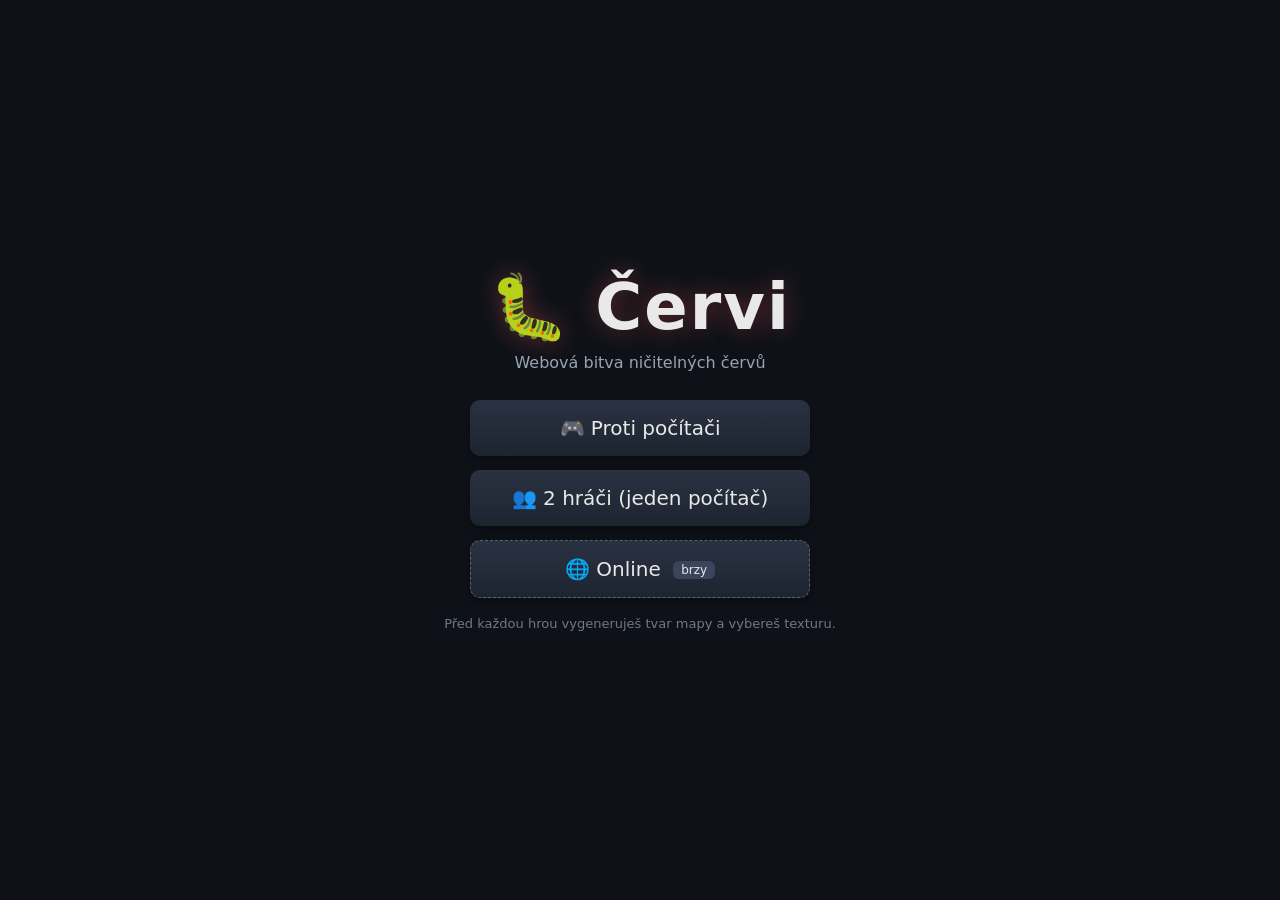
==== deploy/index.html @ 458a77c7 "Worms web hra - minifikovany build (zdroje zustavaji lokalne)" ====
<!DOCTYPE html>
<html lang="cs">
<head>
<meta charset="utf-8">
<meta name="viewport" content="width=device-width, initial-scale=1">
<title>Červi – webová bitva</title>
<link rel="icon" href="data:image/svg+xml,<svg xmlns='http://www.w3.org/2000/svg' viewBox='0 0 100 100'><text y='.9em' font-size='90'>🐛</text></svg>">
<link rel="stylesheet" href="css/style-260804-225552.css">
</head>
<body>
<div id="app">

  <section id="screen-menu" class="screen">
    <h1 class="title">🐛 Červi</h1>
    <p class="sub">Webová bitva ničitelných červů</p>
    <div class="menu-btns">
      <button id="btn-single" class="big">🎮 Proti počítači</button>
      <button id="btn-local" class="big">👥 2 hráči (jeden počítač)</button>
      <button id="btn-online" class="big soon">🌐 Online <span class="badge">brzy</span></button>
    </div>
    <p class="hint">Před každou hrou vygeneruješ tvar mapy a vybereš texturu.</p>
  </section>

  <section id="screen-setup" class="screen hidden">
    <h2 id="setup-title">Příprava mapy</h2>
    <div class="setup-box card">
      <div class="map-preview-wrap">
        <canvas id="map-preview" width="360" height="202"></canvas>
      </div>
      <div class="row center">
        <button id="btn-gen-map" class="btn">🔄 Vygenerovat nový tvar mapy</button>
      </div>
      <div id="tex-picker"></div>
      <div class="row center">
        <button id="btn-back" class="btn">← Zpět</button>
        <button id="btn-start" class="btn big-cta">🚀 Začít hru</button>
      </div>
    </div>
  </section>

  <section id="screen-game" class="screen hidden">
    <button id="btn-pause" title="Pauza / menu (Esc)">☰</button>
    <div id="hud">
      <div id="team-red" class="team-panel red"></div>
      <div id="hud-center">
        <div id="turn-label">Tah</div>
        <div id="turn-bar-wrap"><div id="turn-bar"></div></div>
        <div id="wind"><span id="wind-arrow">➤</span><span id="wind-val">0</span></div>
      </div>
      <div id="team-blue" class="team-panel blue"></div>
    </div>
    <div id="canvas-wrap">
      <canvas id="game-canvas" width="1280" height="720"></canvas>
    </div>
    <div id="weapon-table"></div>
    <div id="controls-hint">Míření: myš &nbsp;·&nbsp; Síla: drž tlačítko, pusť = výstřel &nbsp;·&nbsp; Zruš: pravé tlačítko / Esc &nbsp;·&nbsp; P1: WASD + W skok &nbsp;·&nbsp; P2: šipky + ↑ &nbsp;·&nbsp; Klik na červa = výběr &nbsp;·&nbsp; Esc = pauza</div>
    <div id="msg"></div>
    <div id="overlay" class="hidden">
      <div id="overlay-text"></div>
      <div class="overlay-btns">
        <button id="btn-rematch" class="big">🔁 Znovu</button>
        <button id="btn-menu" class="big">🏠 Menu</button>
      </div>
    </div>
    <div id="pause-overlay" class="hidden">
      <div class="pause-box">
        <div id="pause-text">⏸ Pauza</div>
        <div class="overlay-btns">
          <button id="btn-resume" class="big">▶ Pokračovat</button>
          <button id="btn-pause-menu" class="big">🏠 Menu</button>
        </div>
      </div>
    </div>
  </section>

</div>

  <script src="js/app-260804-225552.js"></script>
</body>
</html>
---- deploy/css/style-260804-225552.css ----
* { box-sizing: border-box; margin: 0; padding: 0; }
html, body {
height: 100%;
background: #0e1218;
color: #e9e9e9;
font-family: "Segoe UI", system-ui, Arial, sans-serif;
overflow: hidden;
}
#app { height: 100vh; }
.hidden { display: none !important; }
.screen {
height: 100vh;
display: flex;
flex-direction: column;
align-items: center;
justify-content: center;
gap: 18px;
padding: 20px;
}
.title {
font-size: 64px;
letter-spacing: 2px;
text-shadow: 0 0 24px rgba(255, 90, 90, 0.35);
}
.sub { color: #9aa3b0; margin-top: -10px; }
.hint { color: #6f7885; font-size: 13px; }
.menu-btns { display: flex; flex-direction: column; gap: 14px; margin-top: 10px; }
button {
font: inherit;
cursor: pointer;
border: none;
border-radius: 10px;
background: linear-gradient(180deg, #2a3242, #1d2430);
color: #e9e9e9;
padding: 12px 26px;
transition: transform .12s, box-shadow .12s, background .12s;
box-shadow: 0 4px 10px rgba(0,0,0,.35);
}
button:hover { transform: translateY(-2px); box-shadow: 0 8px 18px rgba(0,0,0,.45); }
button:active { transform: translateY(0); }
button:disabled { opacity: .4; cursor: not-allowed; }
button.big { font-size: 20px; padding: 16px 42px; min-width: 300px; }
button.soon { border: 1px dashed #55607a; }
.badge {
font-size: 12px;
background: #3a445c;
border-radius: 6px;
padding: 2px 8px;
vertical-align: middle;
margin-left: 6px;
}
.card {
background: #171d27;
border: 1px solid #26303f;
border-radius: 14px;
padding: 26px 30px;
box-shadow: 0 10px 30px rgba(0,0,0,.4);
}
.setup-box { display: flex; flex-direction: column; gap: 16px; min-width: 420px; }
.row { display: flex; align-items: center; gap: 14px; }
.row .btn { font-size: 15px; padding: 10px 18px; }
.big-cta { background: linear-gradient(180deg, #c4453c, #8e2b26); font-size: 18px; padding: 12px 30px; }
.chk { display: flex; align-items: center; gap: 8px; font-size: 16px; cursor: pointer; user-select: none; }
.chk.small { font-size: 14px; color: #b9c2d0; }
.chk input { width: 17px; height: 17px; accent-color: #c4453c; }
.setup-box { min-width: 480px; }
.map-preview-wrap canvas {
width: 100%;
border-radius: 10px;
border: 1px solid #2c3648;
background: #0b0f16;
display: block;
}
.row.center { justify-content: center; }
#tex-picker { display: flex; gap: 10px; justify-content: center; flex-wrap: wrap; }
.tex-btn {
width: 100px;
padding: 8px;
display: flex;
flex-direction: column;
align-items: center;
gap: 6px;
font-size: 12px;
border-radius: 10px;
background: linear-gradient(180deg, #222b3a, #181f2b);
border: 1px solid #2c3648;
}
.tex-btn canvas { width: 100%; height: 36px; border-radius: 6px; border: 1px solid #1a212c; }
.tex-btn.selected { border-color: #f0c04a; box-shadow: 0 0 12px rgba(240,192,74,.35); transform: translateY(-3px); }
.tex-btn:hover { background: linear-gradient(180deg, #2a3446, #1d2532); }
#screen-game { justify-content: flex-start; gap: 8px; padding: 8px; position: relative; }
#btn-pause {
position: absolute;
top: 8px;
right: 10px;
z-index: 40;
font-size: 16px;
padding: 8px 14px;
background: rgba(30,38,52,.85);
border: 1px solid #2c3648;
}
#hud {
width: min(1280px, 100%);
display: flex;
align-items: center;
justify-content: space-between;
gap: 14px;
}
.team-panel {
background: rgba(20,26,36,.85);
border-radius: 10px;
padding: 8px 12px;
min-width: 210px;
border: 1px solid #26303f;
}
.team-panel .t-head { display: flex; justify-content: space-between; font-size: 13px; margin-bottom: 6px; font-weight: 600; }
.team-panel.red .t-head { color: #e87878; }
.team-panel.blue .t-head { color: #7db4ef; }
.team-panel.active { border-color: #f0c04a; box-shadow: 0 0 14px rgba(240,192,74,.25); }
.team-panel.dead { opacity: .55; }
.chips { display: flex; flex-direction: column; gap: 4px; }
.chip { display: flex; align-items: center; gap: 8px; font-size: 11px; color: #c3cbda; }
.chip.dead { opacity: .3; text-decoration: line-through; }
.chip .c-name { width: 26px; }
.chip .bar { flex: 1; height: 9px; background: #232b38; border-radius: 5px; overflow: hidden; }
.chip .fill { height: 100%; background: #5fd45f; border-radius: 5px; transition: width .15s; }
.chip .fill.mid { background: #e8a33d; }
.chip .fill.low { background: #e05858; }
#hud-center { display: flex; flex-direction: column; align-items: center; gap: 4px; flex: 1; }
#turn-label { font-size: 15px; font-weight: 700; letter-spacing: .5px; }
#turn-bar-wrap { width: 320px; max-width: 100%; height: 12px; background: #202837; border-radius: 7px; overflow: hidden; border: 1px solid #2c3648; }
#turn-bar { height: 100%; background: #5fd45f; width: 100%; }
#turn-bar.mid { background: #e8a33d; }
#turn-bar.low { background: #e05858; }
#wind { display: flex; align-items: center; gap: 6px; font-size: 13px; color: #9fb3d1; }
#wind-arrow { display: inline-block; font-size: 15px; transition: transform .4s; }
#canvas-wrap {
flex: 1;
min-height: 0;
width: min(1280px, 100%);
display: flex;
align-items: center;
justify-content: center;
}
#game-canvas {
background: #0b0f16;
border-radius: 10px;
border: 1px solid #26303f;
box-shadow: 0 8px 28px rgba(0,0,0,.5);
max-height: 100%;
max-width: 100%;
touch-action: none;
cursor: crosshair;
}
#weapon-table {
display: flex;
gap: 10px;
justify-content: center;
padding: 6px 0 2px;
}
.wbtn {
width: 108px;
height: 62px;
display: flex;
flex-direction: column;
align-items: center;
justify-content: center;
gap: 2px;
padding: 6px;
border-radius: 10px;
background: linear-gradient(180deg, #222b3a, #181f2b);
border: 1px solid #2c3648;
font-size: 12px;
}
.wbtn .ic { font-size: 22px; line-height: 1; }
.wbtn .nm { font-size: 12px; font-weight: 600; }
.wbtn .am { font-size: 11px; color: #8fa0b8; }
.wbtn.selected { border-color: #f0c04a; box-shadow: 0 0 12px rgba(240,192,74,.35); transform: translateY(-3px); }
.wbtn.empty { opacity: .3; pointer-events: none; }
.wbtn:hover:not(.empty) { background: linear-gradient(180deg, #2a3446, #1d2532); }
#controls-hint { font-size: 11px; color: #5d6673; text-align: center; padding-bottom: 4px; }
#msg {
position: fixed;
left: 50%;
bottom: 120px;
transform: translateX(-50%);
background: rgba(16,20,28,.92);
border: 1px solid #33405a;
border-radius: 10px;
padding: 10px 22px;
font-size: 17px;
font-weight: 600;
opacity: 0;
pointer-events: none;
transition: opacity .25s;
z-index: 50;
max-width: 80vw;
text-align: center;
}
#msg.show { opacity: 1; }
#msg.dmg { color: #ffb0b0; border-color: #7a3a3a; }
#msg.turn { color: #ffd98a; border-color: #6a5a2a; }
#msg.pickup { color: #a8f0a8; border-color: #3a6a3a; }
#msg.warn { color: #ff9a9a; }
#overlay {
position: fixed;
inset: 0;
background: rgba(5,8,12,.75);
display: flex;
flex-direction: column;
align-items: center;
justify-content: center;
gap: 22px;
z-index: 100;
}
#overlay-text { font-size: 38px; font-weight: 800; text-shadow: 0 4px 20px rgba(0,0,0,.6); }
.overlay-btns { display: flex; gap: 16px; }
#pause-overlay {
position: fixed;
inset: 0;
background: rgba(8,12,18,.55);
display: flex;
align-items: center;
justify-content: center;
z-index: 90;
}
.pause-box {
background: #171d27;
border: 1px solid #33405a;
border-radius: 14px;
padding: 30px 40px;
display: flex;
flex-direction: column;
gap: 20px;
align-items: center;
box-shadow: 0 10px 30px rgba(0,0,0,.5);
}
#pause-text { font-size: 26px; font-weight: 700; }
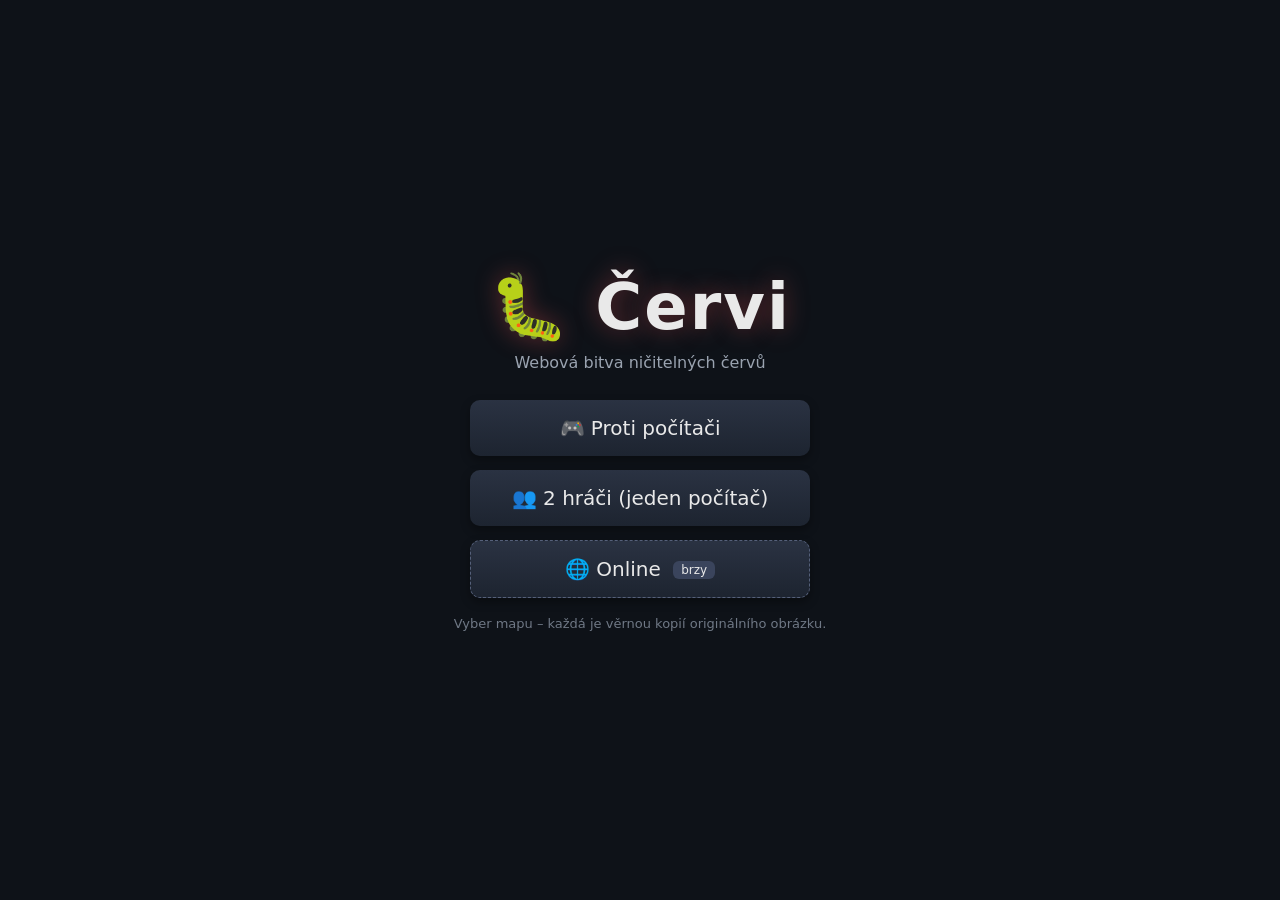
==== commit bf6c8df5: "Mapy 1:1 z referencnich obrazku: pevne siluety map (hrad, skaly, sopka, vesnice, zapad slunce), znic" ====
--- a/deploy/index.html
+++ b/deploy/index.html
@@ -5,7 +5,7 @@
 <meta name="viewport" content="width=device-width, initial-scale=1">
 <title>Červi – webová bitva</title>
 <link rel="icon" href="data:image/svg+xml,<svg xmlns='http://www.w3.org/2000/svg' viewBox='0 0 100 100'><text y='.9em' font-size='90'>🐛</text></svg>">
-<link rel="stylesheet" href="css/style-260804-225552.css">
+<link rel="stylesheet" href="css/style-260805-013537.css">
 </head>
 <body>
 <div id="app">
@@ -18,7 +18,7 @@
       <button id="btn-local" class="big">👥 2 hráči (jeden počítač)</button>
       <button id="btn-online" class="big soon">🌐 Online <span class="badge">brzy</span></button>
     </div>
-    <p class="hint">Před každou hrou vygeneruješ tvar mapy a vybereš texturu.</p>
+    <p class="hint">Vyber mapu – každá je věrnou kopií originálního obrázku.</p>
   </section>
 
   <section id="screen-setup" class="screen hidden">
@@ -28,7 +28,7 @@
         <canvas id="map-preview" width="360" height="202"></canvas>
       </div>
       <div class="row center">
-        <button id="btn-gen-map" class="btn">🔄 Vygenerovat nový tvar mapy</button>
+        <button id="btn-gen-map" class="btn">🔄 Obnovit mapu</button>
       </div>
       <div id="tex-picker"></div>
       <div class="row center">
@@ -75,6 +75,6 @@
 
 </div>
 
-  <script src="js/app-260804-225552.js"></script>
+  <script src="js/app-260805-013537.js"></script>
 </body>
 </html>
--- a/deploy/css/style-260805-013537.css
+++ b/deploy/css/style-260805-013537.css
@@ -0,0 +1,238 @@
+* { box-sizing: border-box; margin: 0; padding: 0; }
+html, body {
+height: 100%;
+background: #0e1218;
+color: #e9e9e9;
+font-family: "Segoe UI", system-ui, Arial, sans-serif;
+overflow: hidden;
+}
+#app { height: 100vh; }
+.hidden { display: none !important; }
+.screen {
+height: 100vh;
+display: flex;
+flex-direction: column;
+align-items: center;
+justify-content: center;
+gap: 18px;
+padding: 20px;
+}
+.title {
+font-size: 64px;
+letter-spacing: 2px;
+text-shadow: 0 0 24px rgba(255, 90, 90, 0.35);
+}
+.sub { color: #9aa3b0; margin-top: -10px; }
+.hint { color: #6f7885; font-size: 13px; }
+.menu-btns { display: flex; flex-direction: column; gap: 14px; margin-top: 10px; }
+button {
+font: inherit;
+cursor: pointer;
+border: none;
+border-radius: 10px;
+background: linear-gradient(180deg, #2a3242, #1d2430);
+color: #e9e9e9;
+padding: 12px 26px;
+transition: transform .12s, box-shadow .12s, background .12s;
+box-shadow: 0 4px 10px rgba(0,0,0,.35);
+}
+button:hover { transform: translateY(-2px); box-shadow: 0 8px 18px rgba(0,0,0,.45); }
+button:active { transform: translateY(0); }
+button:disabled { opacity: .4; cursor: not-allowed; }
+button.big { font-size: 20px; padding: 16px 42px; min-width: 300px; }
+button.soon { border: 1px dashed #55607a; }
+.badge {
+font-size: 12px;
+background: #3a445c;
+border-radius: 6px;
+padding: 2px 8px;
+vertical-align: middle;
+margin-left: 6px;
+}
+.card {
+background: #171d27;
+border: 1px solid #26303f;
+border-radius: 14px;
+padding: 26px 30px;
+box-shadow: 0 10px 30px rgba(0,0,0,.4);
+}
+.setup-box { display: flex; flex-direction: column; gap: 16px; min-width: 420px; }
+.row { display: flex; align-items: center; gap: 14px; }
+.row .btn { font-size: 15px; padding: 10px 18px; }
+.big-cta { background: linear-gradient(180deg, #c4453c, #8e2b26); font-size: 18px; padding: 12px 30px; }
+.chk { display: flex; align-items: center; gap: 8px; font-size: 16px; cursor: pointer; user-select: none; }
+.chk.small { font-size: 14px; color: #b9c2d0; }
+.chk input { width: 17px; height: 17px; accent-color: #c4453c; }
+.setup-box { min-width: 480px; }
+.map-preview-wrap canvas {
+width: 100%;
+border-radius: 10px;
+border: 1px solid #2c3648;
+background: #0b0f16;
+display: block;
+}
+.row.center { justify-content: center; }
+#tex-picker { display: flex; gap: 10px; justify-content: center; flex-wrap: wrap; }
+.tex-btn {
+width: 100px;
+padding: 8px;
+display: flex;
+flex-direction: column;
+align-items: center;
+gap: 6px;
+font-size: 12px;
+border-radius: 10px;
+background: linear-gradient(180deg, #222b3a, #181f2b);
+border: 1px solid #2c3648;
+}
+.tex-btn canvas { width: 100%; height: 36px; border-radius: 6px; border: 1px solid #1a212c; }
+.tex-btn.selected { border-color: #f0c04a; box-shadow: 0 0 12px rgba(240,192,74,.35); transform: translateY(-3px); }
+.tex-btn:hover { background: linear-gradient(180deg, #2a3446, #1d2532); }
+#screen-game { justify-content: flex-start; gap: 8px; padding: 8px; position: relative; }
+#btn-pause {
+position: absolute;
+top: 8px;
+right: 10px;
+z-index: 40;
+font-size: 16px;
+padding: 8px 14px;
+background: rgba(30,38,52,.85);
+border: 1px solid #2c3648;
+}
+#hud {
+width: min(1280px, 100%);
+display: flex;
+align-items: center;
+justify-content: space-between;
+gap: 14px;
+}
+.team-panel {
+background: rgba(20,26,36,.85);
+border-radius: 10px;
+padding: 8px 12px;
+min-width: 210px;
+border: 1px solid #26303f;
+}
+.team-panel .t-head { display: flex; justify-content: space-between; font-size: 13px; margin-bottom: 6px; font-weight: 600; }
+.team-panel.red .t-head { color: #e87878; }
+.team-panel.blue .t-head { color: #7db4ef; }
+.team-panel.active { border-color: #f0c04a; box-shadow: 0 0 14px rgba(240,192,74,.25); }
+.team-panel.dead { opacity: .55; }
+.chips { display: flex; flex-direction: column; gap: 4px; }
+.chip { display: flex; align-items: center; gap: 8px; font-size: 11px; color: #c3cbda; }
+.chip.dead { opacity: .3; text-decoration: line-through; }
+.chip .c-name { width: 26px; }
+.chip .bar { flex: 1; height: 9px; background: #232b38; border-radius: 5px; overflow: hidden; }
+.chip .fill { height: 100%; background: #5fd45f; border-radius: 5px; transition: width .15s; }
+.chip .fill.mid { background: #e8a33d; }
+.chip .fill.low { background: #e05858; }
+#hud-center { display: flex; flex-direction: column; align-items: center; gap: 4px; flex: 1; }
+#turn-label { font-size: 15px; font-weight: 700; letter-spacing: .5px; }
+#turn-bar-wrap { width: 320px; max-width: 100%; height: 12px; background: #202837; border-radius: 7px; overflow: hidden; border: 1px solid #2c3648; }
+#turn-bar { height: 100%; background: #5fd45f; width: 100%; }
+#turn-bar.mid { background: #e8a33d; }
+#turn-bar.low { background: #e05858; }
+#wind { display: flex; align-items: center; gap: 6px; font-size: 13px; color: #9fb3d1; }
+#wind-arrow { display: inline-block; font-size: 15px; transition: transform .4s; }
+#canvas-wrap {
+flex: 1;
+min-height: 0;
+width: min(1280px, 100%);
+display: flex;
+align-items: center;
+justify-content: center;
+}
+#game-canvas {
+background: #0b0f16;
+border-radius: 10px;
+border: 1px solid #26303f;
+box-shadow: 0 8px 28px rgba(0,0,0,.5);
+max-height: 100%;
+max-width: 100%;
+touch-action: none;
+cursor: crosshair;
+}
+#weapon-table {
+display: flex;
+gap: 10px;
+justify-content: center;
+padding: 6px 0 2px;
+}
+.wbtn {
+width: 108px;
+height: 62px;
+display: flex;
+flex-direction: column;
+align-items: center;
+justify-content: center;
+gap: 2px;
+padding: 6px;
+border-radius: 10px;
+background: linear-gradient(180deg, #222b3a, #181f2b);
+border: 1px solid #2c3648;
+font-size: 12px;
+}
+.wbtn .ic { font-size: 22px; line-height: 1; }
+.wbtn .nm { font-size: 12px; font-weight: 600; }
+.wbtn .am { font-size: 11px; color: #8fa0b8; }
+.wbtn.selected { border-color: #f0c04a; box-shadow: 0 0 12px rgba(240,192,74,.35); transform: translateY(-3px); }
+.wbtn.empty { opacity: .3; pointer-events: none; }
+.wbtn:hover:not(.empty) { background: linear-gradient(180deg, #2a3446, #1d2532); }
+#controls-hint { font-size: 11px; color: #5d6673; text-align: center; padding-bottom: 4px; }
+#msg {
+position: fixed;
+left: 50%;
+bottom: 120px;
+transform: translateX(-50%);
+background: rgba(16,20,28,.92);
+border: 1px solid #33405a;
+border-radius: 10px;
+padding: 10px 22px;
+font-size: 17px;
+font-weight: 600;
+opacity: 0;
+pointer-events: none;
+transition: opacity .25s;
+z-index: 50;
+max-width: 80vw;
+text-align: center;
+}
+#msg.show { opacity: 1; }
+#msg.dmg { color: #ffb0b0; border-color: #7a3a3a; }
+#msg.turn { color: #ffd98a; border-color: #6a5a2a; }
+#msg.pickup { color: #a8f0a8; border-color: #3a6a3a; }
+#msg.warn { color: #ff9a9a; }
+#overlay {
+position: fixed;
+inset: 0;
+background: rgba(5,8,12,.75);
+display: flex;
+flex-direction: column;
+align-items: center;
+justify-content: center;
+gap: 22px;
+z-index: 100;
+}
+#overlay-text { font-size: 38px; font-weight: 800; text-shadow: 0 4px 20px rgba(0,0,0,.6); }
+.overlay-btns { display: flex; gap: 16px; }
+#pause-overlay {
+position: fixed;
+inset: 0;
+background: rgba(8,12,18,.55);
+display: flex;
+align-items: center;
+justify-content: center;
+z-index: 90;
+}
+.pause-box {
+background: #171d27;
+border: 1px solid #33405a;
+border-radius: 14px;
+padding: 30px 40px;
+display: flex;
+flex-direction: column;
+gap: 20px;
+align-items: center;
+box-shadow: 0 10px 30px rgba(0,0,0,.5);
+}
+#pause-text { font-size: 26px; font-weight: 700; }
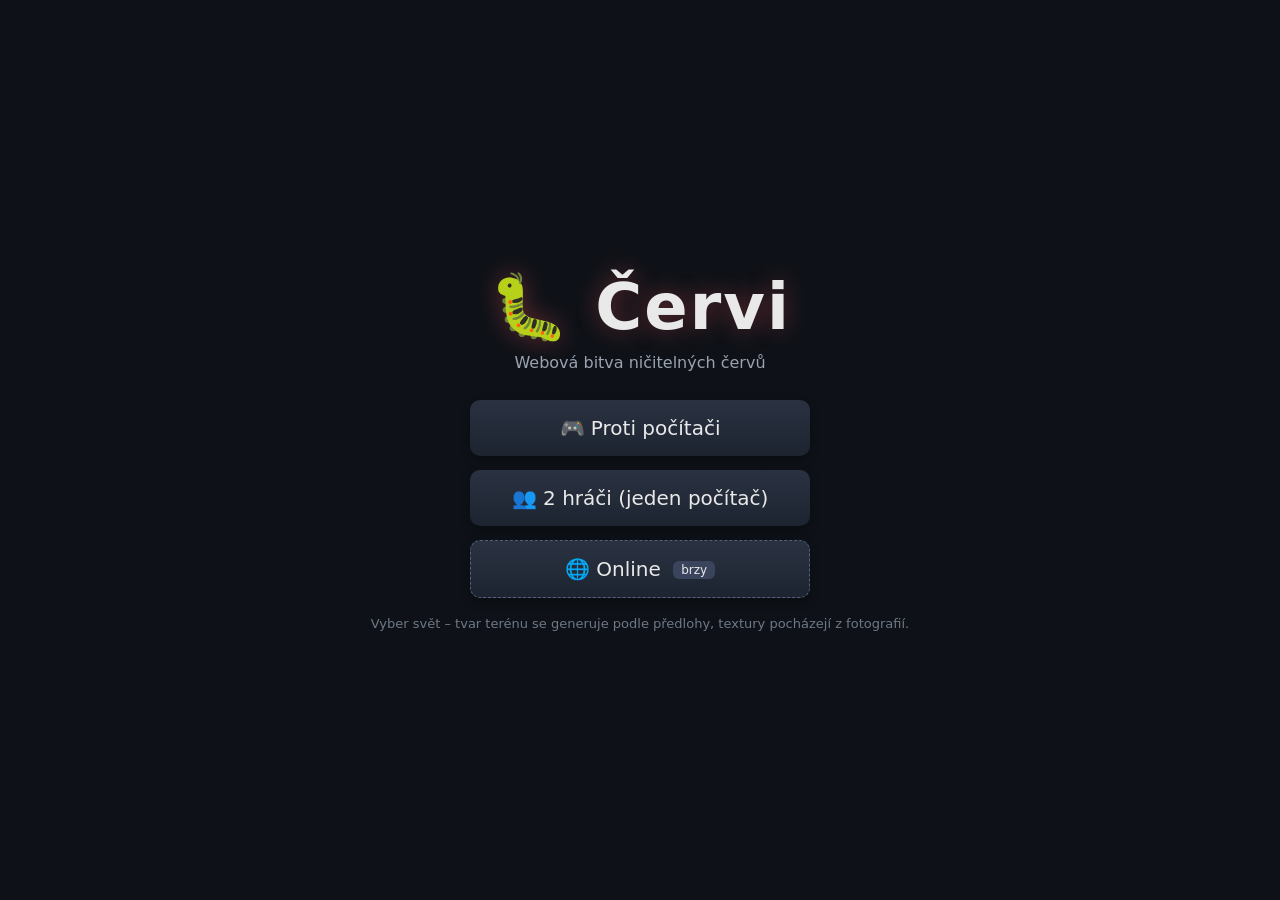
==== commit dbedd680: "tile blbe" ====
--- a/deploy/index.html
+++ b/deploy/index.html
@@ -5,7 +5,7 @@
 <meta name="viewport" content="width=device-width, initial-scale=1">
 <title>Červi – webová bitva</title>
 <link rel="icon" href="data:image/svg+xml,<svg xmlns='http://www.w3.org/2000/svg' viewBox='0 0 100 100'><text y='.9em' font-size='90'>🐛</text></svg>">
-<link rel="stylesheet" href="css/style-260805-013537.css">
+<link rel="stylesheet" href="css/style-260805-214146.css">
 </head>
 <body>
 <div id="app">
@@ -18,7 +18,7 @@
       <button id="btn-local" class="big">👥 2 hráči (jeden počítač)</button>
       <button id="btn-online" class="big soon">🌐 Online <span class="badge">brzy</span></button>
     </div>
-    <p class="hint">Vyber mapu – každá je věrnou kopií originálního obrázku.</p>
+    <p class="hint">Vyber svět – tvar terénu se generuje podle předlohy, textury pocházejí z fotografií.</p>
   </section>
 
   <section id="screen-setup" class="screen hidden">
@@ -28,7 +28,7 @@
         <canvas id="map-preview" width="360" height="202"></canvas>
       </div>
       <div class="row center">
-        <button id="btn-gen-map" class="btn">🔄 Obnovit mapu</button>
+        <button id="btn-gen-map" class="btn">🔄 Vygenerovat nový tvar</button>
       </div>
       <div id="tex-picker"></div>
       <div class="row center">
@@ -75,6 +75,6 @@
 
 </div>
 
-  <script src="js/app-260805-013537.js"></script>
+  <script src="js/app-260805-214146.js"></script>
 </body>
 </html>
--- a/deploy/css/style-260805-214146.css
+++ b/deploy/css/style-260805-214146.css
@@ -0,0 +1,238 @@
+* { box-sizing: border-box; margin: 0; padding: 0; }
+html, body {
+height: 100%;
+background: #0e1218;
+color: #e9e9e9;
+font-family: "Segoe UI", system-ui, Arial, sans-serif;
+overflow: hidden;
+}
+#app { height: 100vh; }
+.hidden { display: none !important; }
+.screen {
+height: 100vh;
+display: flex;
+flex-direction: column;
+align-items: center;
+justify-content: center;
+gap: 18px;
+padding: 20px;
+}
+.title {
+font-size: 64px;
+letter-spacing: 2px;
+text-shadow: 0 0 24px rgba(255, 90, 90, 0.35);
+}
+.sub { color: #9aa3b0; margin-top: -10px; }
+.hint { color: #6f7885; font-size: 13px; }
+.menu-btns { display: flex; flex-direction: column; gap: 14px; margin-top: 10px; }
+button {
+font: inherit;
+cursor: pointer;
+border: none;
+border-radius: 10px;
+background: linear-gradient(180deg, #2a3242, #1d2430);
+color: #e9e9e9;
+padding: 12px 26px;
+transition: transform .12s, box-shadow .12s, background .12s;
+box-shadow: 0 4px 10px rgba(0,0,0,.35);
+}
+button:hover { transform: translateY(-2px); box-shadow: 0 8px 18px rgba(0,0,0,.45); }
+button:active { transform: translateY(0); }
+button:disabled { opacity: .4; cursor: not-allowed; }
+button.big { font-size: 20px; padding: 16px 42px; min-width: 300px; }
+button.soon { border: 1px dashed #55607a; }
+.badge {
+font-size: 12px;
+background: #3a445c;
+border-radius: 6px;
+padding: 2px 8px;
+vertical-align: middle;
+margin-left: 6px;
+}
+.card {
+background: #171d27;
+border: 1px solid #26303f;
+border-radius: 14px;
+padding: 26px 30px;
+box-shadow: 0 10px 30px rgba(0,0,0,.4);
+}
+.setup-box { display: flex; flex-direction: column; gap: 16px; min-width: 420px; }
+.row { display: flex; align-items: center; gap: 14px; }
+.row .btn { font-size: 15px; padding: 10px 18px; }
+.big-cta { background: linear-gradient(180deg, #c4453c, #8e2b26); font-size: 18px; padding: 12px 30px; }
+.chk { display: flex; align-items: center; gap: 8px; font-size: 16px; cursor: pointer; user-select: none; }
+.chk.small { font-size: 14px; color: #b9c2d0; }
+.chk input { width: 17px; height: 17px; accent-color: #c4453c; }
+.setup-box { min-width: 480px; }
+.map-preview-wrap canvas {
+width: 100%;
+border-radius: 10px;
+border: 1px solid #2c3648;
+background: #0b0f16;
+display: block;
+}
+.row.center { justify-content: center; }
+#tex-picker { display: flex; gap: 10px; justify-content: center; flex-wrap: wrap; }
+.tex-btn {
+width: 100px;
+padding: 8px;
+display: flex;
+flex-direction: column;
+align-items: center;
+gap: 6px;
+font-size: 12px;
+border-radius: 10px;
+background: linear-gradient(180deg, #222b3a, #181f2b);
+border: 1px solid #2c3648;
+}
+.tex-btn canvas { width: 100%; height: 36px; border-radius: 6px; border: 1px solid #1a212c; }
+.tex-btn.selected { border-color: #f0c04a; box-shadow: 0 0 12px rgba(240,192,74,.35); transform: translateY(-3px); }
+.tex-btn:hover { background: linear-gradient(180deg, #2a3446, #1d2532); }
+#screen-game { justify-content: flex-start; gap: 8px; padding: 8px; position: relative; }
+#btn-pause {
+position: absolute;
+top: 8px;
+right: 10px;
+z-index: 40;
+font-size: 16px;
+padding: 8px 14px;
+background: rgba(30,38,52,.85);
+border: 1px solid #2c3648;
+}
+#hud {
+width: min(1280px, 100%);
+display: flex;
+align-items: center;
+justify-content: space-between;
+gap: 14px;
+}
+.team-panel {
+background: rgba(20,26,36,.85);
+border-radius: 10px;
+padding: 8px 12px;
+min-width: 210px;
+border: 1px solid #26303f;
+}
+.team-panel .t-head { display: flex; justify-content: space-between; font-size: 13px; margin-bottom: 6px; font-weight: 600; }
+.team-panel.red .t-head { color: #e87878; }
+.team-panel.blue .t-head { color: #7db4ef; }
+.team-panel.active { border-color: #f0c04a; box-shadow: 0 0 14px rgba(240,192,74,.25); }
+.team-panel.dead { opacity: .55; }
+.chips { display: flex; flex-direction: column; gap: 4px; }
+.chip { display: flex; align-items: center; gap: 8px; font-size: 11px; color: #c3cbda; }
+.chip.dead { opacity: .3; text-decoration: line-through; }
+.chip .c-name { width: 26px; }
+.chip .bar { flex: 1; height: 9px; background: #232b38; border-radius: 5px; overflow: hidden; }
+.chip .fill { height: 100%; background: #5fd45f; border-radius: 5px; transition: width .15s; }
+.chip .fill.mid { background: #e8a33d; }
+.chip .fill.low { background: #e05858; }
+#hud-center { display: flex; flex-direction: column; align-items: center; gap: 4px; flex: 1; }
+#turn-label { font-size: 15px; font-weight: 700; letter-spacing: .5px; }
+#turn-bar-wrap { width: 320px; max-width: 100%; height: 12px; background: #202837; border-radius: 7px; overflow: hidden; border: 1px solid #2c3648; }
+#turn-bar { height: 100%; background: #5fd45f; width: 100%; }
+#turn-bar.mid { background: #e8a33d; }
+#turn-bar.low { background: #e05858; }
+#wind { display: flex; align-items: center; gap: 6px; font-size: 13px; color: #9fb3d1; }
+#wind-arrow { display: inline-block; font-size: 15px; transition: transform .4s; }
+#canvas-wrap {
+flex: 1;
+min-height: 0;
+width: min(1280px, 100%);
+display: flex;
+align-items: center;
+justify-content: center;
+}
+#game-canvas {
+background: #0b0f16;
+border-radius: 10px;
+border: 1px solid #26303f;
+box-shadow: 0 8px 28px rgba(0,0,0,.5);
+max-height: 100%;
+max-width: 100%;
+touch-action: none;
+cursor: crosshair;
+}
+#weapon-table {
+display: flex;
+gap: 10px;
+justify-content: center;
+padding: 6px 0 2px;
+}
+.wbtn {
+width: 108px;
+height: 62px;
+display: flex;
+flex-direction: column;
+align-items: center;
+justify-content: center;
+gap: 2px;
+padding: 6px;
+border-radius: 10px;
+background: linear-gradient(180deg, #222b3a, #181f2b);
+border: 1px solid #2c3648;
+font-size: 12px;
+}
+.wbtn .ic { font-size: 22px; line-height: 1; }
+.wbtn .nm { font-size: 12px; font-weight: 600; }
+.wbtn .am { font-size: 11px; color: #8fa0b8; }
+.wbtn.selected { border-color: #f0c04a; box-shadow: 0 0 12px rgba(240,192,74,.35); transform: translateY(-3px); }
+.wbtn.empty { opacity: .3; pointer-events: none; }
+.wbtn:hover:not(.empty) { background: linear-gradient(180deg, #2a3446, #1d2532); }
+#controls-hint { font-size: 11px; color: #5d6673; text-align: center; padding-bottom: 4px; }
+#msg {
+position: fixed;
+left: 50%;
+bottom: 120px;
+transform: translateX(-50%);
+background: rgba(16,20,28,.92);
+border: 1px solid #33405a;
+border-radius: 10px;
+padding: 10px 22px;
+font-size: 17px;
+font-weight: 600;
+opacity: 0;
+pointer-events: none;
+transition: opacity .25s;
+z-index: 50;
+max-width: 80vw;
+text-align: center;
+}
+#msg.show { opacity: 1; }
+#msg.dmg { color: #ffb0b0; border-color: #7a3a3a; }
+#msg.turn { color: #ffd98a; border-color: #6a5a2a; }
+#msg.pickup { color: #a8f0a8; border-color: #3a6a3a; }
+#msg.warn { color: #ff9a9a; }
+#overlay {
+position: fixed;
+inset: 0;
+background: rgba(5,8,12,.75);
+display: flex;
+flex-direction: column;
+align-items: center;
+justify-content: center;
+gap: 22px;
+z-index: 100;
+}
+#overlay-text { font-size: 38px; font-weight: 800; text-shadow: 0 4px 20px rgba(0,0,0,.6); }
+.overlay-btns { display: flex; gap: 16px; }
+#pause-overlay {
+position: fixed;
+inset: 0;
+background: rgba(8,12,18,.55);
+display: flex;
+align-items: center;
+justify-content: center;
+z-index: 90;
+}
+.pause-box {
+background: #171d27;
+border: 1px solid #33405a;
+border-radius: 14px;
+padding: 30px 40px;
+display: flex;
+flex-direction: column;
+gap: 20px;
+align-items: center;
+box-shadow: 0 10px 30px rgba(0,0,0,.5);
+}
+#pause-text { font-size: 26px; font-weight: 700; }
